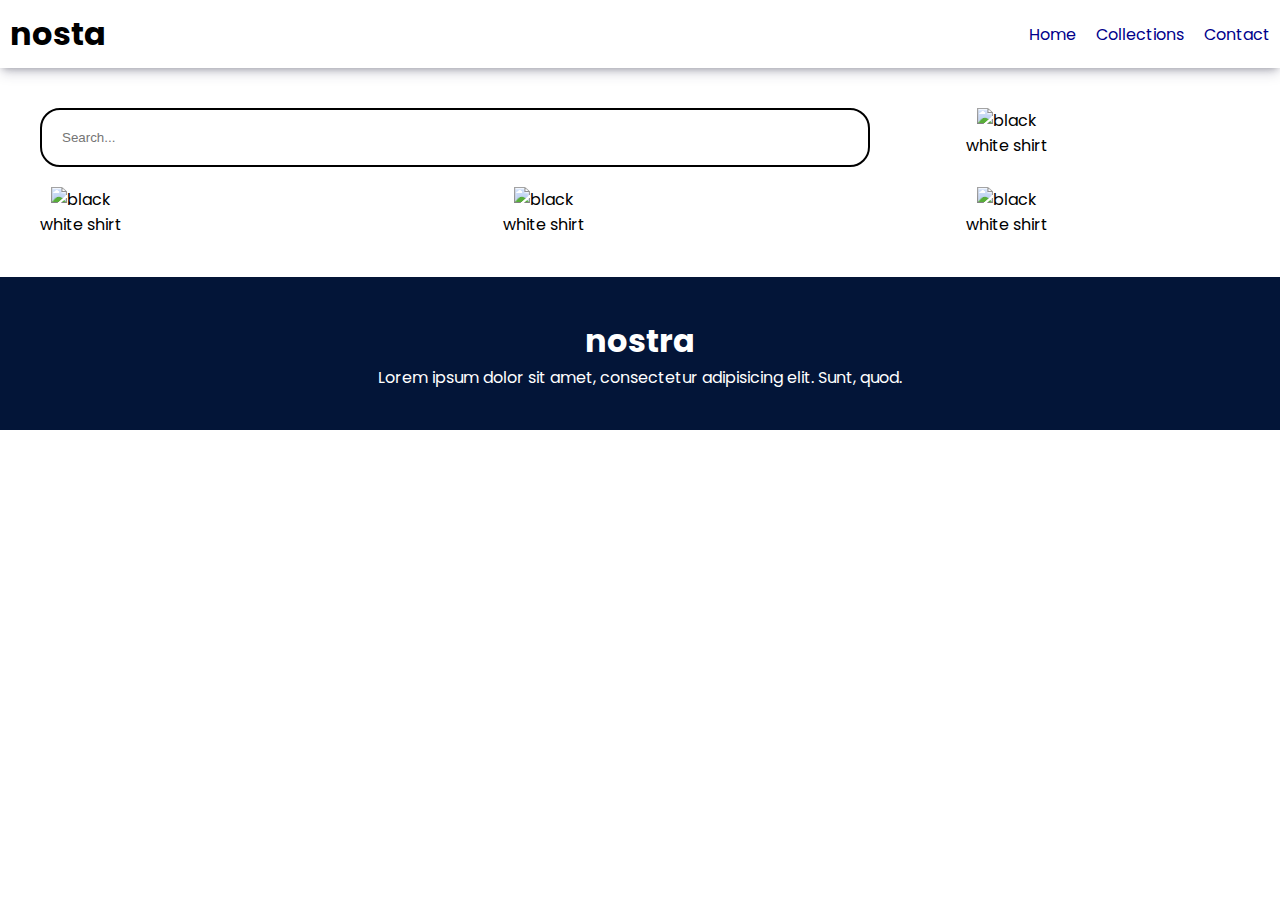
==== collection.html @ 48ca1805 "added some files" ====
<!DOCTYPE html>
<html>
<meta charset="utf-8">
<title>nosta</title>
<link rel="stylesheet" href="style.css">
<link rel="stylesheet" href="https://cdnjs.cloudflare.com/ajax/libs/font-awesome/6.6.0/css/all.min.css"
    integrity="sha512-Kc323vGBEqzTmouAECnVceyQqyqdsSiqLQISBL29aUW4U/M7pSPA/gEUZQqv1cwx4OnYxTxve5UMg5GT6L4JJg=="
    crossorigin="anonymous" referrerpolicy="no-referrer" />


<body>
    <!--navbar-->
    <nav class="navbar">
        <h1>nosta</h1>
        <div class="nav-links">
            <p class="nav-link"><a href="index.html">Home</a></p>
            <p class="nav-link"><a href="collection.html">Collections</a></p>
            <p class="nav-link"><a href="">Contact</a></p>
        </div>
        <div class="manu" onclick="shownaw()">
            <i class="fa-solid fa-bars"></i>
        </div>

    </nav>
    <div class="side-nav">
        <p style="text-align: right;" onclick="clousenaw()">

            <i class="fa-solid fa-xmark" style="color: white;"></i>
        </p>

        <div class="sidenav-links">
            <p class="sidenav-link"><a href="">home</a></p>
            <p class="sidenav-link"><a href="">collections</a></p>
            <p class="sidenav-link"><a href="">contact</a></p>
        </div>
    </div>
    <!--prodect-->
    <div class="prodect">
        <form class="prodect-search">
            <div class="search">
                <input type="text" id="search" placeholder="Search...">
                <i class="fa-solid fa-magnifying-glass"></i>
            </div>
            <div class="prodects-box">
                <img src="d:\javascript\Cake-and-Pastry-Shop-Flyer-PSD.jpg" alt="black" height="200px" width="=200px">
                <p>white shirt</p>


            </div>
            <div class="prodects-box">
                <img src="d:\javascript\Cake-and-Pastry-Shop-Flyer-PSD.jpg" alt="black" height="200px" width="200px">
                <p>white shirt</p>


            </div>
            <div class="prodects-box">
                <img src="d:\javascript\Cake-and-Pastry-Shop-Flyer-PSD.jpg" alt="black" height="200px" width="200px">
                <p>white shirt</p>


            </div>
            <div class="prodects-box">
                <img src="d:\javascript\Cake-and-Pastry-Shop-Flyer-PSD.jpg" alt="black" height="200px" width="200px">
                <p>white shirt</p>


            </div>

        </form>
    </div>





    </div>
    <!--fooder-->
    <div class="fooder">
        <div class="fooder-con">
            <div class="fooder-box1">
                <h1 class="text">nostra</h1>
                <p>Lorem ipsum dolor sit amet, consectetur adipisicing elit. Sunt, quod.</p>
                <div class="fooder-icon">
                    <i class="fa-brands fa-instagram"></i>
                    <i class="fa-brands fa-facebook"></i>
                    <i class="fa-brands fa-twitter"></i>






                </div>
            </div>




            <script src="index.js"></script>
</body>


</html>
---- style.css ----
@import url('https://fonts.googleapis.com/css2?family=Poppins:ital,wght@0,100;0,200;0,300;0,400;0,500;0,600;0,700;0,800;0,900;1,100;1,200;1,300;1,400;1,500;1,600;1,700;1,800;1,900&display=swap');
* {
   padding:0;
   margin: 0;
  }
  body{
    font-family: 'Poppins',sans-serif;
  }
  .navbar{
    display: flex;
    justify-content: space-between;
    align-items: center;
    padding: 10px;
    box-shadow: rgba(50, 50, 93, 0.25) 0px 6px 12px -2px, rgba(0, 0, 0, 0.3) 0px 3px 7px -3px;


  }
  .nav-links{
    display: flex;
    column-gap: 20px;


  }
  .nav-link a{
    text-decoration: none;
    color: darkblue;

  }
  .nav-links a:hover{
    text-decoration: underline;
    color: #000;
  }
  .manu{
    display: none;
  }
  .side-nav{
    background-color: #031538;
    width: 50%;
    height: 100%;
    position: fixed;
    top:0px;
    padding: 20px;
    margin-left: -60%  ;
    transition: .3s;

  }

  .sidenav-link {
    margin-bottom: 30px;
    
  }
  .sidenav-link a{
    text-decoration: none;
    color: aliceblue;
  }
  #header{
    display: flex;
    justify-content: center;
    gap: 50px;
    padding: 50px;
  }
  .headerbutton{
    background-color: rgb(0, 0, 0);
    color: white;
    padding-top: 10px;
    padding-left: 20px;
    padding-bottom: 10px;
    padding-right: 20px;
    border: none;
    



  }
  
  .headerbutton:active{
    color: blue;
    background-color: darkgreen;
  }
  .headerbutton:hover{
    text-decoration: underline;
  }
  /*service*/
  .service{
    padding: 20px;
  }
  .nav-links a:hover{
    color: aqua;
    background-color: black;
    padding: 10px;
    text-decoration: none;
    transition: background-color 0.3s ease

  }
  .co{
    display: flex;
    justify-content: space-between;
    align-items: center;

  }
  .cos{
    display: flex;
    justify-content: space-between;
    align-items: center;
   
  }
  .cos div{
    background-color: #97a7c0;
    border-radius: 5px;
    padding: 10px;
    margin: 5px;

   
   }
   .newarray{
    display: flex;
    justify-content: space-between;
    flex-wrap: wrap;

   }
   .arraycon{
    position: relative;
    flex-basis:20% ;
   }
   .arraycon button{
    padding-left: 10px;
    padding-right: 10px;
    padding-top: 10px;
    padding-bottom: 10px;
    color: #1d232c;
    position: absolute;
    top: 50%;
    left: 18%;
    border: none;
    border-radius: 10PX;
    


    
   }
   .arraycon button:hover{
      color: rgb(255, 0, 0);
      background-color: #1d232c
   }
   .new{
    padding: 20px;

   }
   .news{
    display: flex;
    flex-direction: column;
    align-items: center;
    gap: 20px;
   }
   .news input{
    padding: 11px;
    width: 80vw;
    margin-bottom: 10px;
    border: #97a7c0 solid;
   }
   .news button{
    padding: 10px;
    background-color: black;
    color: white;
    border-radius: 10px;
    border: none;
    cursor: pointer;
   }
   .fooder{
    padding: 40px;
    background-color: #031538;
    margin-top: 20px;
    color: white;
    text-align: center;


   }
   .fooder-icon{
    font-size: 30px;
    margin-right: 20px;
    

   }
   
  
  .prodect{
    margin-top: 20px;
    margin-left: 20px;
  }
  .prodect-search{
    width: 80%;
    
    
  }
  .search{
    width: 80%;
    border: solid black 2px;
    border-radius: 20px;
    display: flex;
    justify-content: space-between;
    align-items: center;
    padding: 10px;
  }
  .search input{
    padding: 10px;
    border: none;
    width: 100%;
    background-color: transparent;

  }
  .prodect-search{
    display: flex;
    flex-wrap: wrap;
    justify-content: space-between;
    gap: 20px;
    padding: 20px;
  }
  .prodects-box{
    text-align: center;
    s
  }
  .prodects-box img{
    
  }
  
      


  
@media screen and (max-width:700px) {
    .manu{
        display: block;
    }
    .nav-links{
        display: none;
    }
    .headerimage{
      display: none;
    }
    .co{
      display: none;
    }
    .cos{
      flex-direction: column;
    }
    /*prodect section*/
    
    
    
}
@media screen and (min-width:700px){
  .side-nav{
  
    display: none;
 
  }
  
}
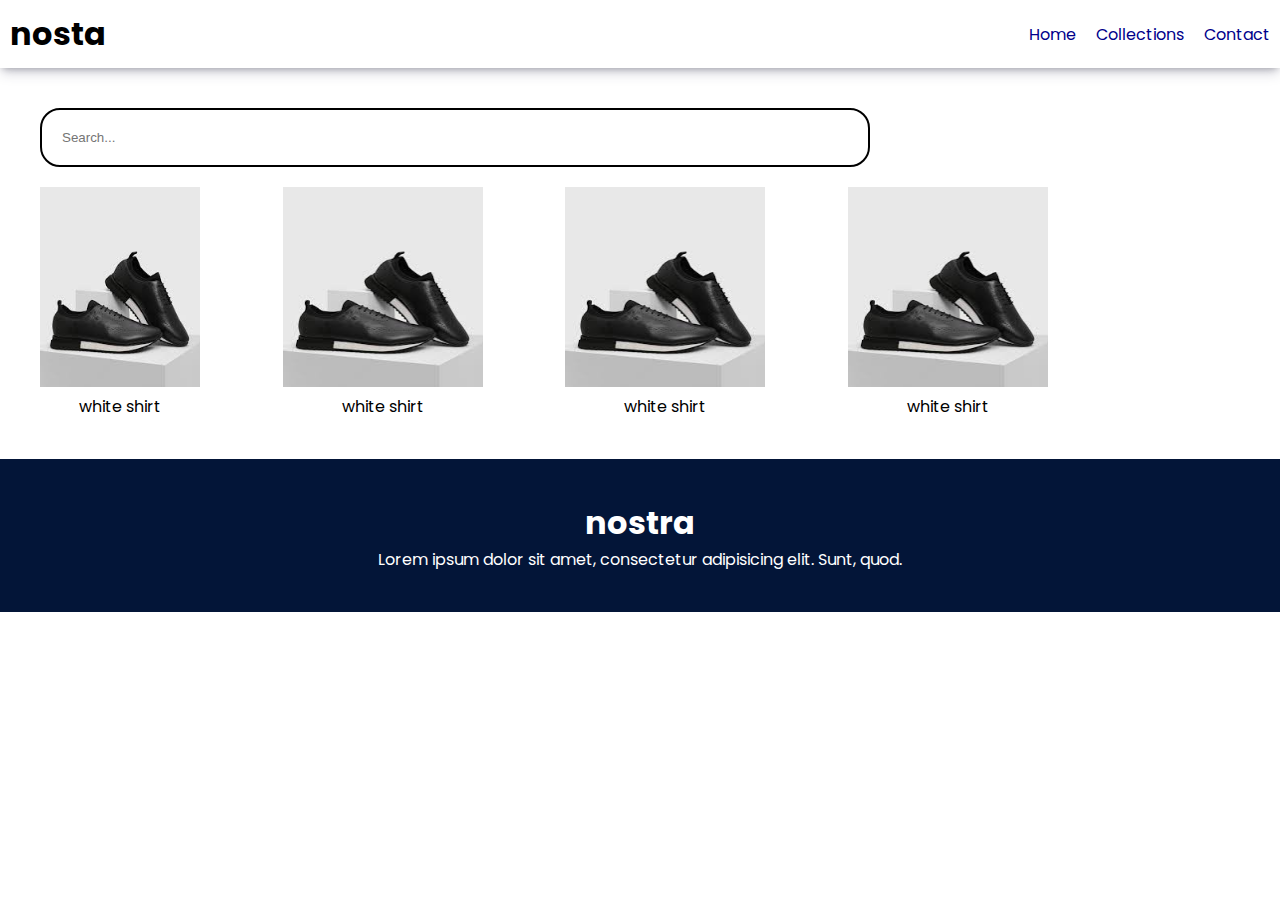
==== commit f05dec5d: "added some files" ====
--- a/collection.html
+++ b/collection.html
@@ -42,25 +42,25 @@
                 <i class="fa-solid fa-magnifying-glass"></i>
             </div>
             <div class="prodects-box">
-                <img src="d:\javascript\Cake-and-Pastry-Shop-Flyer-PSD.jpg" alt="black" height="200px" width="=200px">
+                <img src="image/blackberry.jpeg" alt="black" height="200px" width="=200px">
                 <p>white shirt</p>
 
 
             </div>
             <div class="prodects-box">
-                <img src="d:\javascript\Cake-and-Pastry-Shop-Flyer-PSD.jpg" alt="black" height="200px" width="200px">
+                <img src="image/blackberry.jpeg" alt="black" height="200px" width="200px">
                 <p>white shirt</p>
 
 
             </div>
             <div class="prodects-box">
-                <img src="d:\javascript\Cake-and-Pastry-Shop-Flyer-PSD.jpg" alt="black" height="200px" width="200px">
+                <img src="image/blackberry.jpeg" alt="black" height="200px" width="200px">
                 <p>white shirt</p>
 
 
             </div>
             <div class="prodects-box">
-                <img src="d:\javascript\Cake-and-Pastry-Shop-Flyer-PSD.jpg" alt="black" height="200px" width="200px">
+                <img src="image/blackberry.jpeg" alt="black" height="200px" width="200px">
                 <p>white shirt</p>
 
 
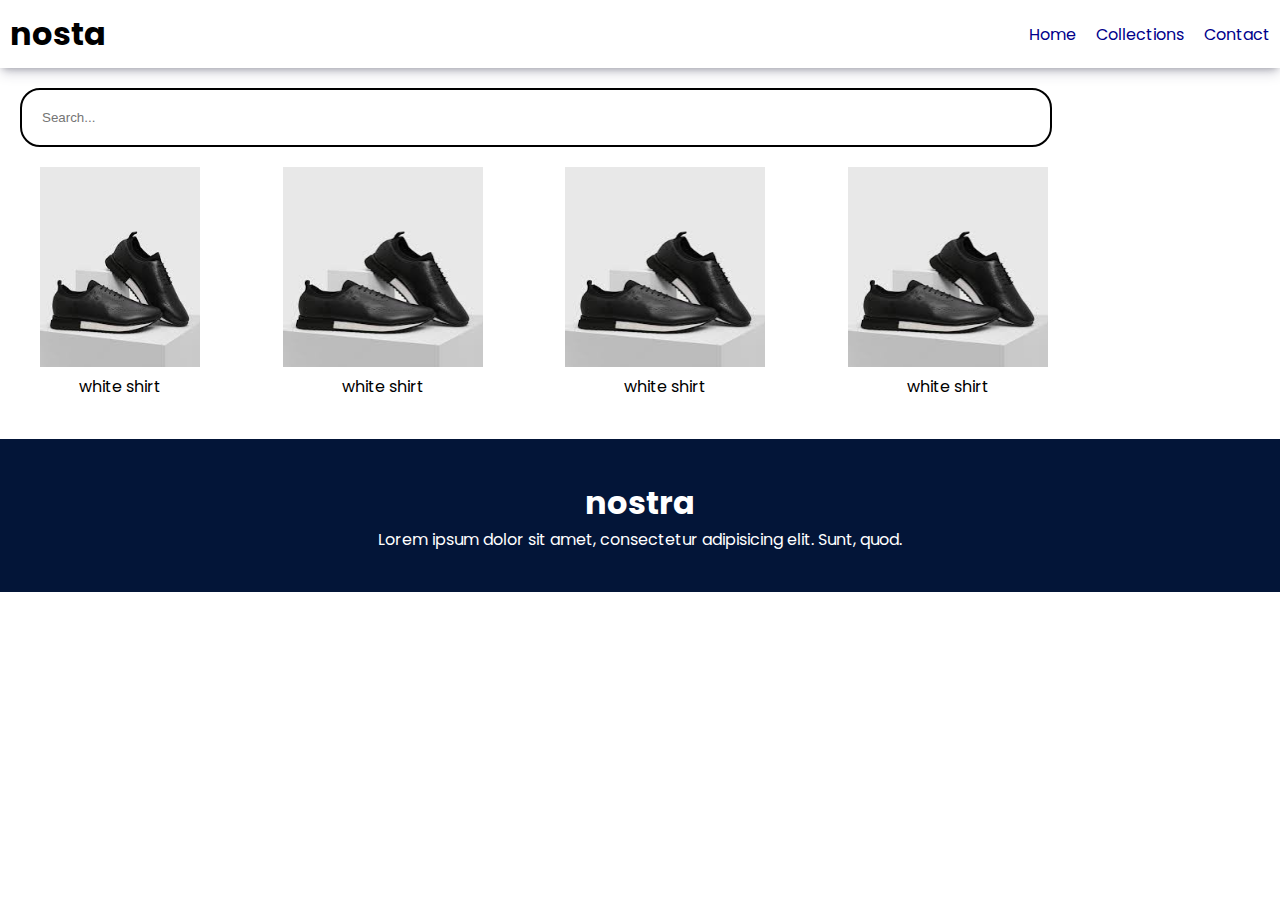
==== commit 4b24b0e0: "added some files" ====
--- a/collection.html
+++ b/collection.html
@@ -36,11 +36,12 @@
     </div>
     <!--prodect-->
     <div class="prodect">
+        <div class="search">
+            <input type="text" id="search" placeholder="Search...">
+            <i class="fa-solid fa-magnifying-glass"></i>
+        </div>
         <form class="prodect-search">
-            <div class="search">
-                <input type="text" id="search" placeholder="Search...">
-                <i class="fa-solid fa-magnifying-glass"></i>
-            </div>
+            
             <div class="prodects-box">
                 <img src="image/blackberry.jpeg" alt="black" height="200px" width="=200px">
                 <p>white shirt</p>
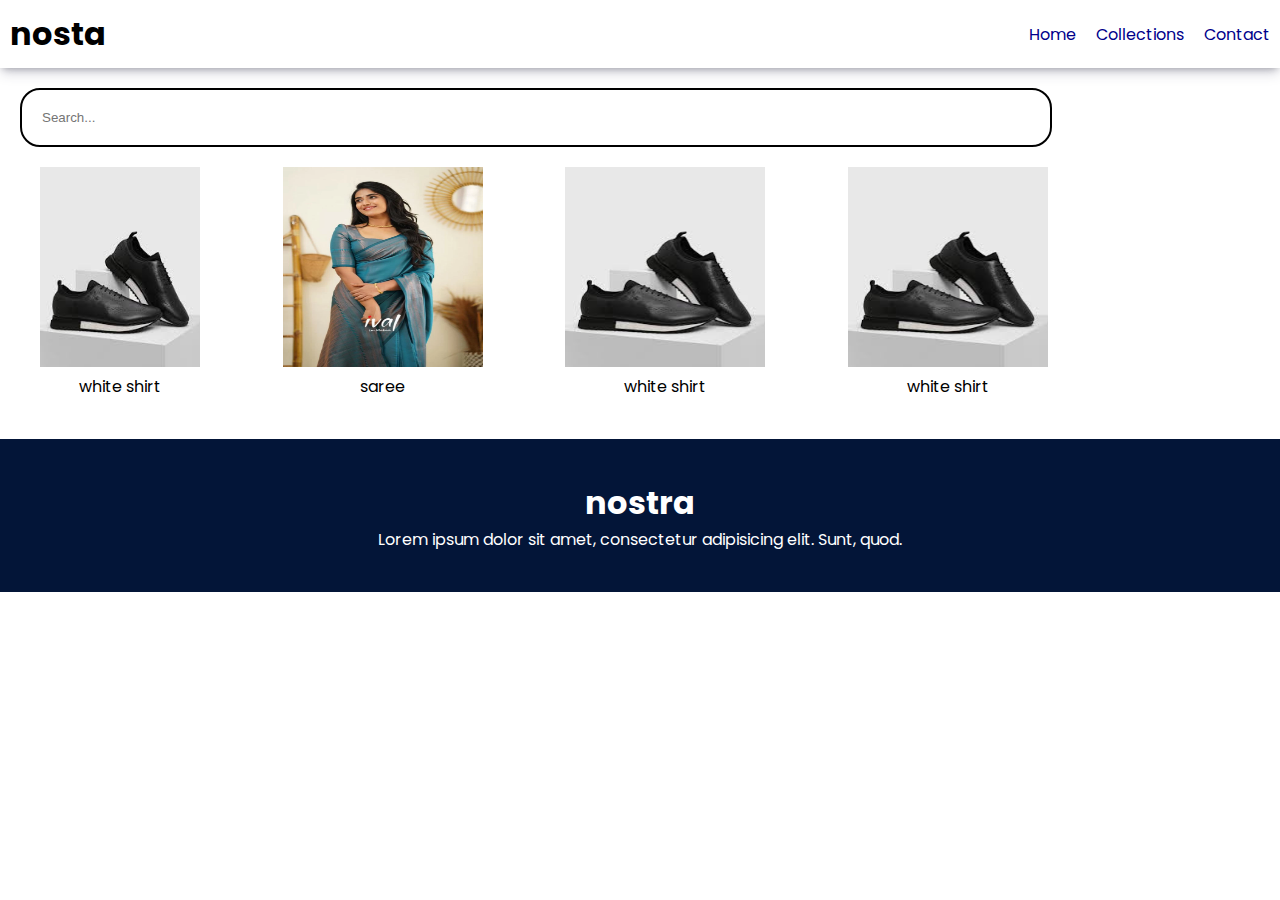
==== commit 2634bcbe: "Update collection.html" ====
--- a/collection.html
+++ b/collection.html
@@ -15,7 +15,7 @@
         <div class="nav-links">
             <p class="nav-link"><a href="index.html">Home</a></p>
             <p class="nav-link"><a href="collection.html">Collections</a></p>
-            <p class="nav-link"><a href="">Contact</a></p>
+            <p class="nav-link"><a href="in.html">Contact</a></p>
         </div>
         <div class="manu" onclick="shownaw()">
             <i class="fa-solid fa-bars"></i>
@@ -49,8 +49,8 @@
 
             </div>
             <div class="prodects-box">
-                <img src="image/blackberry.jpeg" alt="black" height="200px" width="200px">
-                <p>white shirt</p>
+                <img src="image/res.webp" alt="black" height="200px" width="200px">
+                <p>saree</p>
 
 
             </div>
@@ -101,4 +101,4 @@
 </body>
 
 
-</html>+</html>
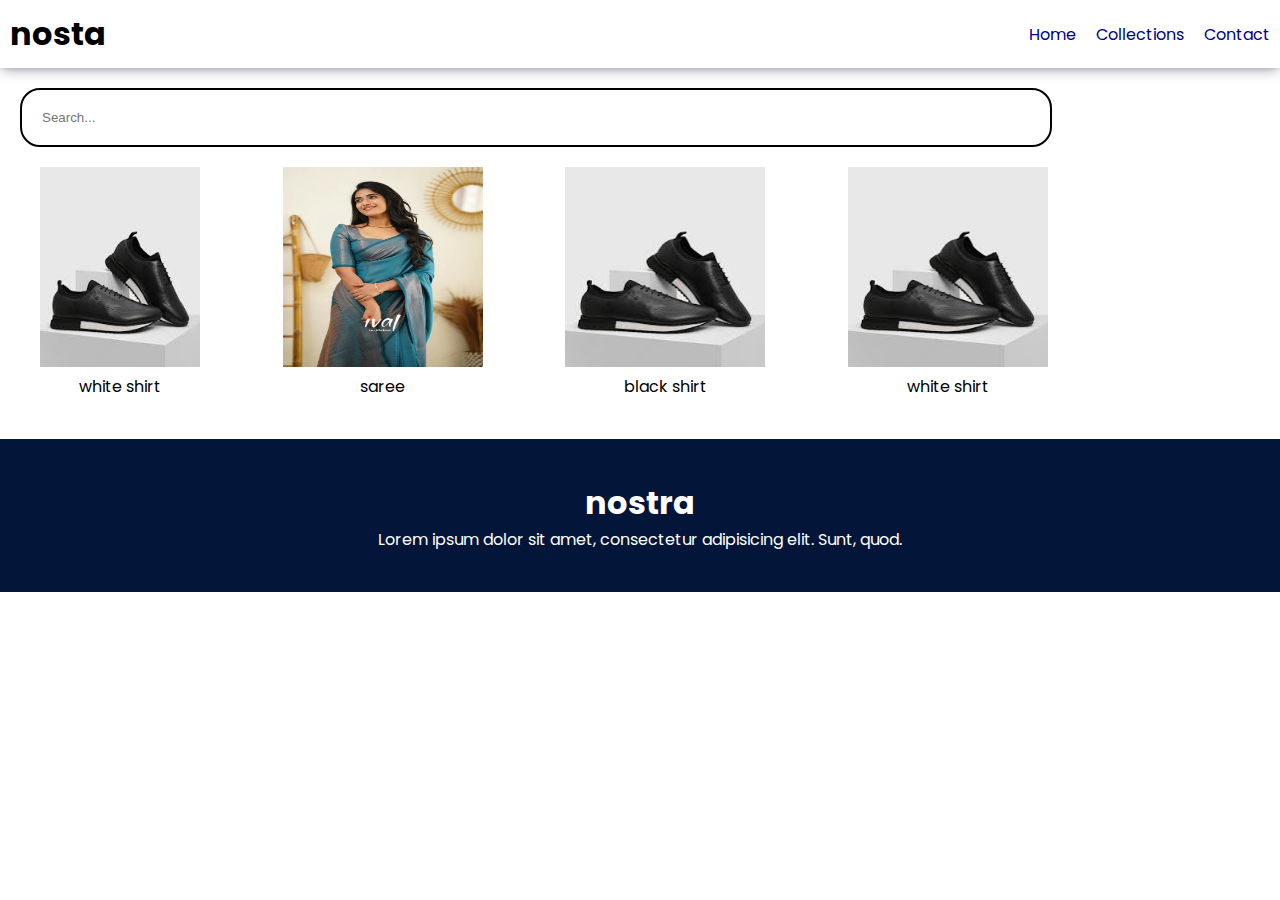
==== commit 0d37af75: "Update collection.html" ====
--- a/collection.html
+++ b/collection.html
@@ -56,7 +56,7 @@
             </div>
             <div class="prodects-box">
                 <img src="image/blackberry.jpeg" alt="black" height="200px" width="200px">
-                <p>white shirt</p>
+                <p>black shirt</p>
 
 
             </div>
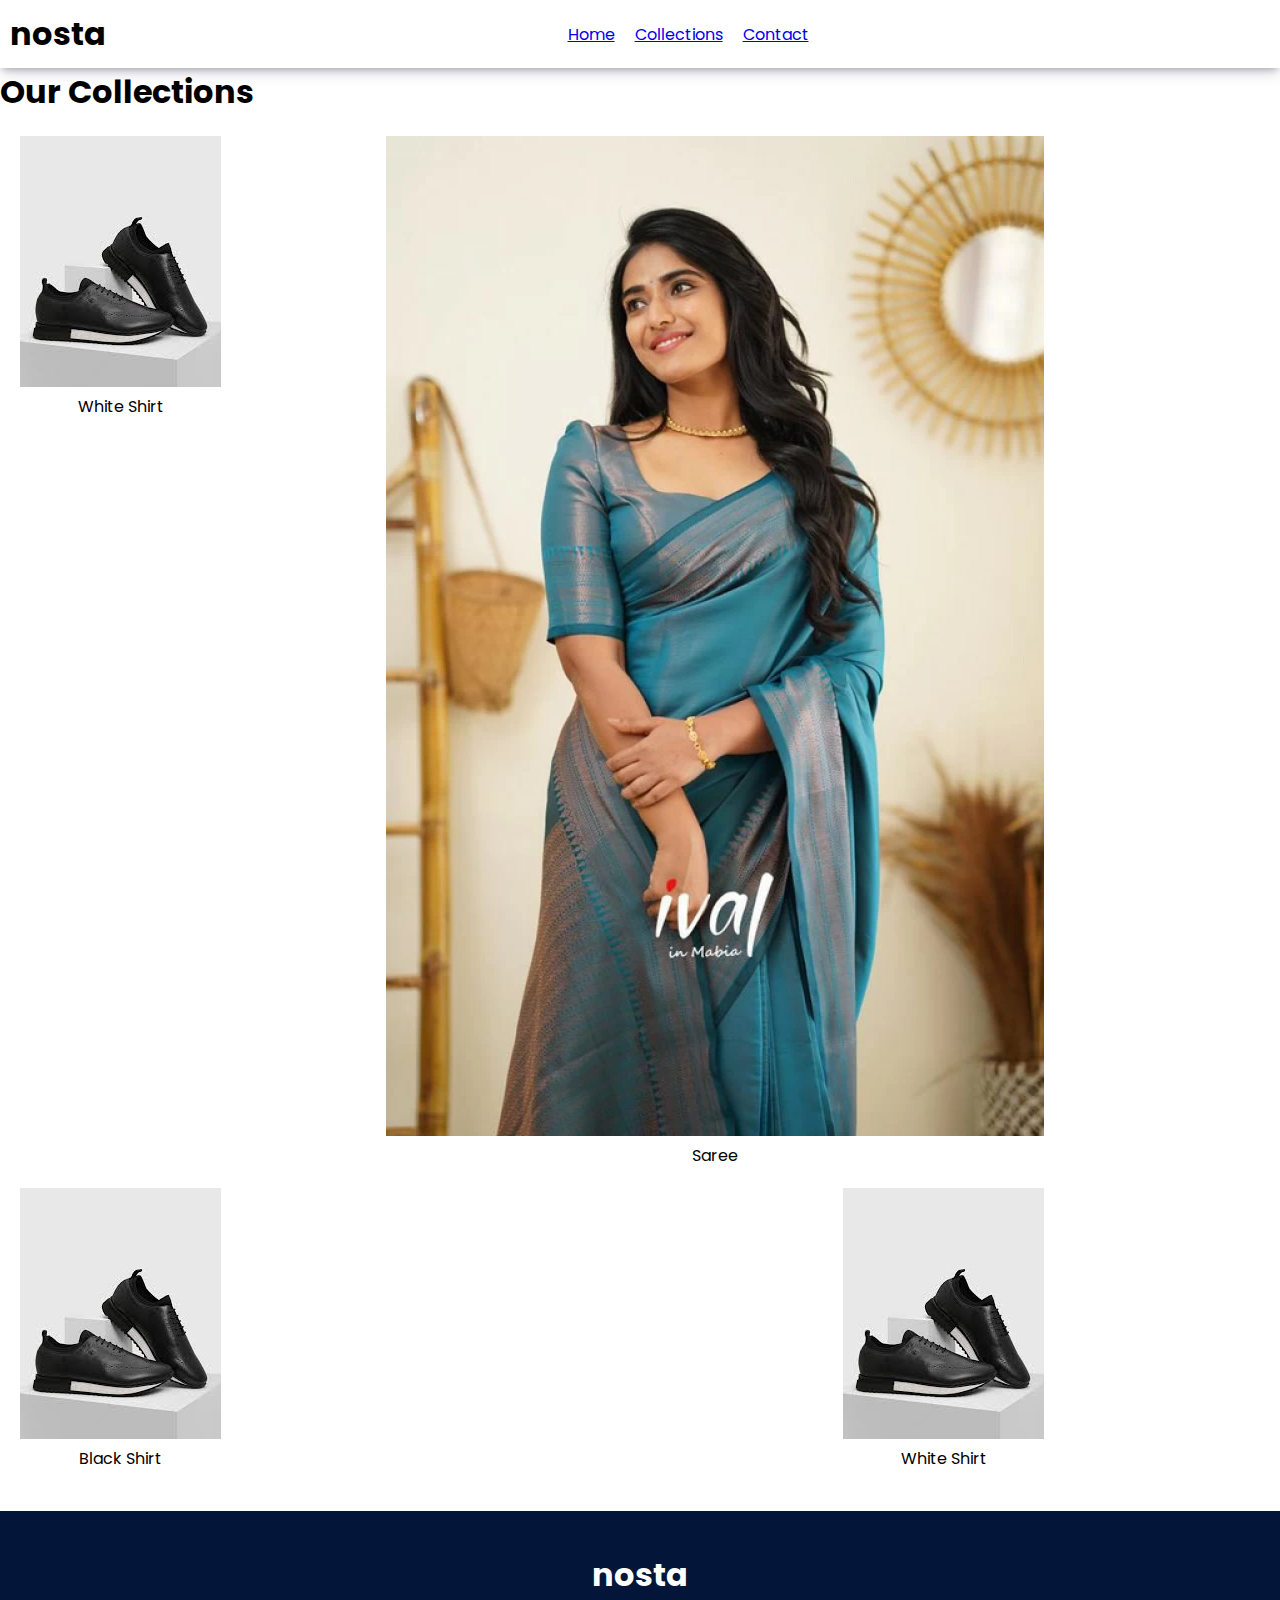
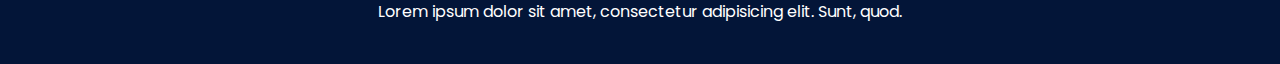
==== commit bffd8f72: "Update collection.html" ====
--- a/collection.html
+++ b/collection.html
@@ -1,104 +1,78 @@
 <!DOCTYPE html>
-<html>
-<meta charset="utf-8">
-<title>nosta</title>
-<link rel="stylesheet" href="style.css">
-<link rel="stylesheet" href="https://cdnjs.cloudflare.com/ajax/libs/font-awesome/6.6.0/css/all.min.css"
-    integrity="sha512-Kc323vGBEqzTmouAECnVceyQqyqdsSiqLQISBL29aUW4U/M7pSPA/gEUZQqv1cwx4OnYxTxve5UMg5GT6L4JJg=="
-    crossorigin="anonymous" referrerpolicy="no-referrer" />
-
-
+<html lang="en">
+<head>
+    <meta charset="utf-8">
+    <meta name="viewport" content="width=device-width, initial-scale=1.0">
+    <title>Collections - Nosta</title>
+    <link rel="stylesheet" href="style.css">
+    <link rel="stylesheet" href="https://cdnjs.cloudflare.com/ajax/libs/font-awesome/6.6.0/css/all.min.css"
+          integrity="sha512-Kc323vGBEqzTmouAECnVceyQqyqdsSiqLQISBL29aUW4U/M7pSPA/gEUZQqv1cwx4OnYxTxve5UMg5GT6L4JJg=="
+          crossorigin="anonymous" referrerpolicy="no-referrer">
+</head>
 <body>
-    <!--navbar-->
+    <!-- Navbar -->
     <nav class="navbar">
         <h1>nosta</h1>
         <div class="nav-links">
-            <p class="nav-link"><a href="index.html">Home</a></p>
-            <p class="nav-link"><a href="collection.html">Collections</a></p>
-            <p class="nav-link"><a href="in.html">Contact</a></p>
+            <a class="nav-link" href="index.html">Home</a>
+            <a class="nav-link" href="collection.html">Collections</a>
+            <a class="nav-link" href="in.html">Contact</a>
         </div>
-        <div class="manu" onclick="shownaw()">
+        <div class="menu" onclick="shownaw()">
             <i class="fa-solid fa-bars"></i>
         </div>
+    </nav>
 
-    </nav>
+    <!-- Side Navigation -->
     <div class="side-nav">
-        <p style="text-align: right;" onclick="clousenaw()">
-
+        <p class="close-btn" onclick="clousenaw()">
             <i class="fa-solid fa-xmark" style="color: white;"></i>
         </p>
-
         <div class="sidenav-links">
-            <p class="sidenav-link"><a href="">home</a></p>
-            <p class="sidenav-link"><a href="">collections</a></p>
-            <p class="sidenav-link"><a href="">contact</a></p>
+            <a class="sidenav-link" href="index.html">Home</a>
+            <a class="sidenav-link" href="collection.html">Collections</a>
+            <a class="sidenav-link" href="in.html">Contact</a>
         </div>
     </div>
-    <!--prodect-->
-    <div class="prodect">
-        <div class="search">
-            <input type="text" id="search" placeholder="Search...">
-            <i class="fa-solid fa-magnifying-glass"></i>
-        </div>
-        <form class="prodect-search">
-            
+
+    <!-- Collections -->
+    <section class="collections">
+        <h1>Our Collections</h1>
+        <div class="prodect-search">
             <div class="prodects-box">
-                <img src="image/blackberry.jpeg" alt="black" height="200px" width="=200px">
-                <p>white shirt</p>
-
-
+                <img src="image/blackberry.jpeg" alt="Black Shirt">
+                <p>White Shirt</p>
             </div>
             <div class="prodects-box">
-                <img src="image/res.webp" alt="black" height="200px" width="200px">
-                <p>saree</p>
-
-
+                <img src="image/res.webp" alt="Saree">
+                <p>Saree</p>
             </div>
             <div class="prodects-box">
-                <img src="image/blackberry.jpeg" alt="black" height="200px" width="200px">
-                <p>black shirt</p>
-
-
+                <img src="image/blackberry.jpeg" alt="Black Shirt">
+                <p>Black Shirt</p>
             </div>
             <div class="prodects-box">
-                <img src="image/blackberry.jpeg" alt="black" height="200px" width="200px">
-                <p>white shirt</p>
+                <img src="image/blackberry.jpeg" alt="White Shirt">
+                <p>White Shirt</p>
+            </div>
+        </div>
+    </section>
 
-
-            </div>
-
-        </form>
-    </div>
-
-
-
-
-
-    </div>
-    <!--fooder-->
-    <div class="fooder">
+    <!-- Footer -->
+    <footer class="fooder">
         <div class="fooder-con">
             <div class="fooder-box1">
-                <h1 class="text">nostra</h1>
+                <h1 class="text">nosta</h1>
                 <p>Lorem ipsum dolor sit amet, consectetur adipisicing elit. Sunt, quod.</p>
                 <div class="fooder-icon">
                     <i class="fa-brands fa-instagram"></i>
                     <i class="fa-brands fa-facebook"></i>
                     <i class="fa-brands fa-twitter"></i>
-
-
-
-
-
-
                 </div>
             </div>
+        </div>
+    </footer>
 
-
-
-
-            <script src="index.js"></script>
+    <script src="index.js"></script>
 </body>
-
-
 </html>
